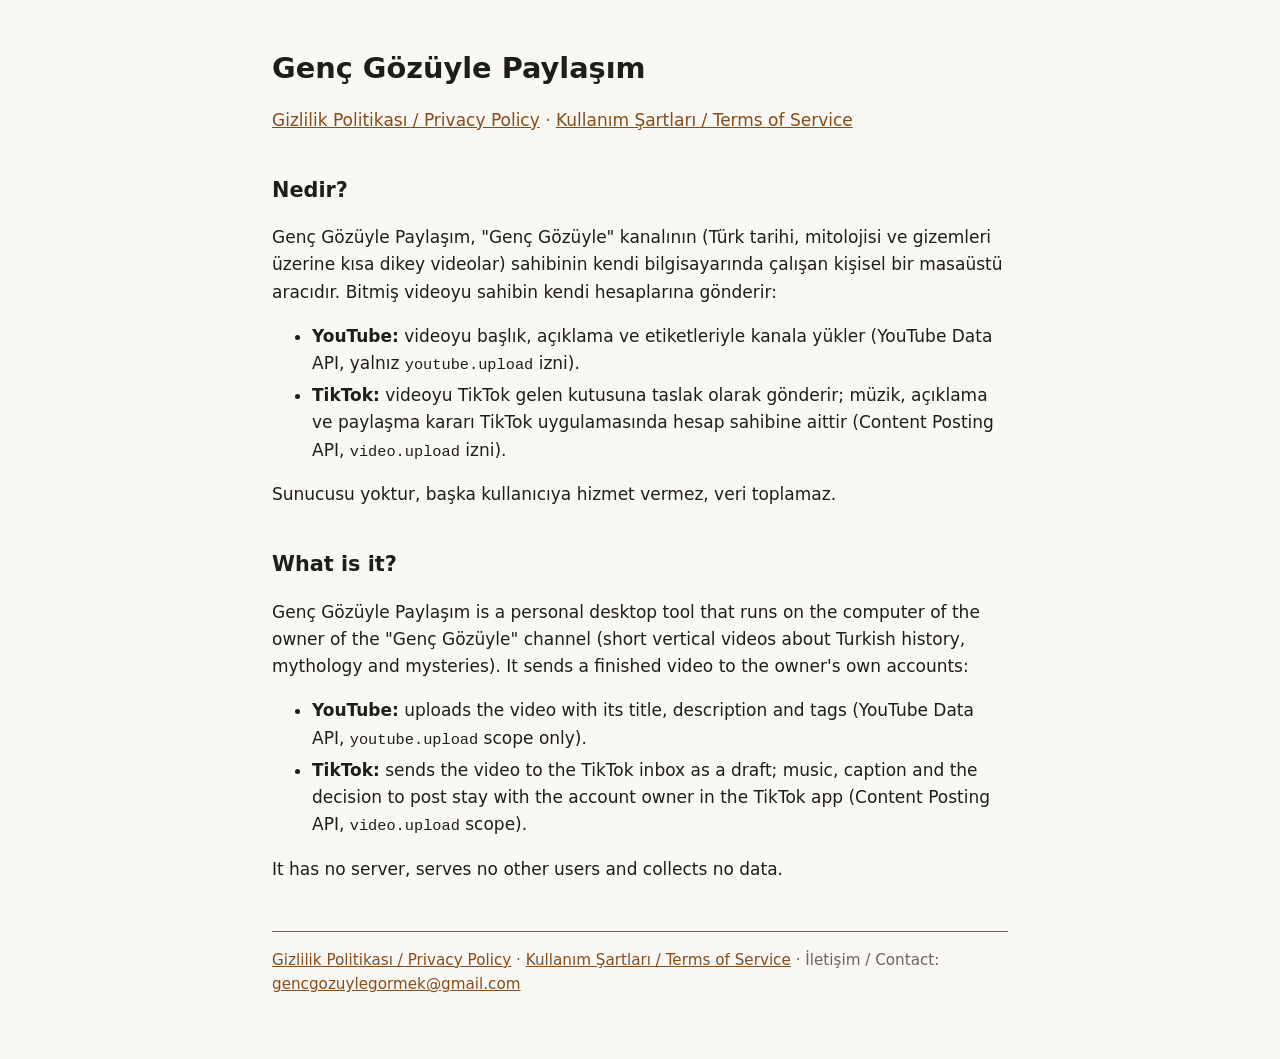
==== index.html @ 799bb7fa "Gizlilik politikası ve kullanım şartları sayfaları Co-Authored-By: Claude Opus 5.5 <noreply@anthropi" ====
<!doctype html>
<html lang="tr">
<head>
<meta charset="utf-8">
<meta name="viewport" content="width=device-width, initial-scale=1">
<title>Genç Gözüyle Paylaşım</title>
<link rel="stylesheet" href="stil.css">
</head>
<body>
<main>
<h1>Genç Gözüyle Paylaşım</h1>
<nav><a href="gizlilik.html">Gizlilik Politikası / Privacy Policy</a> · <a href="kosullar.html">Kullanım Şartları / Terms of Service</a></nav>

<section lang="tr">
<h2>Nedir?</h2>
<p>Genç Gözüyle Paylaşım, "Genç Gözüyle" kanalının (Türk tarihi, mitolojisi ve gizemleri üzerine kısa dikey videolar) sahibinin
kendi bilgisayarında çalışan kişisel bir masaüstü aracıdır. Bitmiş videoyu sahibin kendi hesaplarına gönderir:</p>
<ul>
<li><strong>YouTube:</strong> videoyu başlık, açıklama ve etiketleriyle kanala yükler (YouTube Data API, yalnız <code>youtube.upload</code> izni).</li>
<li><strong>TikTok:</strong> videoyu TikTok gelen kutusuna taslak olarak gönderir; müzik, açıklama ve paylaşma kararı TikTok uygulamasında hesap sahibine aittir (Content Posting API, <code>video.upload</code> izni).</li>
</ul>
<p>Sunucusu yoktur, başka kullanıcıya hizmet vermez, veri toplamaz.</p>
</section>

<section lang="en">
<h2>What is it?</h2>
<p>Genç Gözüyle Paylaşım is a personal desktop tool that runs on the computer of the owner of the "Genç Gözüyle" channel
(short vertical videos about Turkish history, mythology and mysteries). It sends a finished video to the owner's own accounts:</p>
<ul>
<li><strong>YouTube:</strong> uploads the video with its title, description and tags (YouTube Data API, <code>youtube.upload</code> scope only).</li>
<li><strong>TikTok:</strong> sends the video to the TikTok inbox as a draft; music, caption and the decision to post stay with the account owner in the TikTok app (Content Posting API, <code>video.upload</code> scope).</li>
</ul>
<p>It has no server, serves no other users and collects no data.</p>
</section>

<footer><a href="gizlilik.html">Gizlilik Politikası / Privacy Policy</a> · <a href="kosullar.html">Kullanım Şartları / Terms of Service</a> · İletişim / Contact: <a href="mailto:gencgozuylegormek@gmail.com">gencgozuylegormek@gmail.com</a></footer>
</main>
</body>
</html>
---- stil.css ----
:root { --zemin: #faf8f4; --metin: #1f1d1a; --soluk: #6b655c; --vurgu: #8a4b16; }
@media (prefers-color-scheme: dark) { :root { --zemin: #1a1816; --metin: #ece7df; --soluk: #a39b8f; --vurgu: #e0a060; } }
body { margin: 0; background: var(--zemin); color: var(--metin); font: 17px/1.6 system-ui, -apple-system, "Segoe UI", sans-serif; }
main { max-width: 46rem; margin: 0 auto; padding: 2rem 16px 4rem; }
h1 { font-size: 1.8rem; line-height: 1.25; }
h2 { margin-top: 2.5rem; font-size: 1.3rem; }
h3 { font-size: 1.05rem; }
a { color: var(--vurgu); }
nav, footer, .tarih { color: var(--soluk); }
footer { margin-top: 3rem; border-top: 1px solid currentColor; padding-top: 1rem; font-size: .95rem; }
code { font-size: .9em; }
li { margin: .3rem 0; }
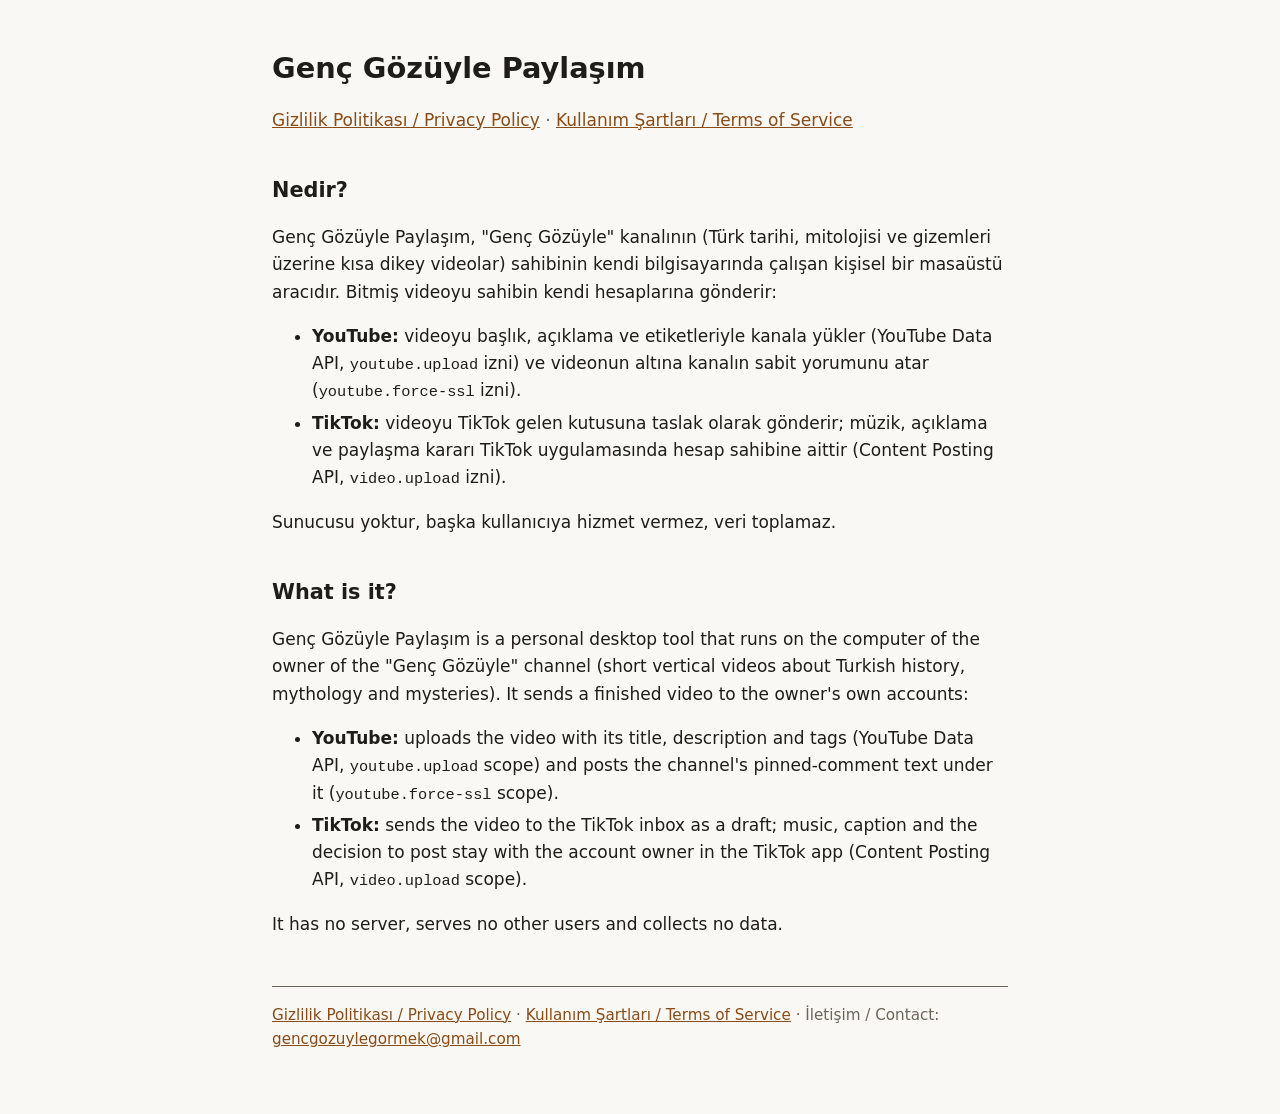
==== commit a03a233a: "YouTube: sabit yorum (youtube.force-ssl) açıklaması Co-Authored-By: Claude Opus 5.5 <noreply@anthrop" ====
--- a/index.html
+++ b/index.html
@@ -16,7 +16,7 @@
 <p>Genç Gözüyle Paylaşım, "Genç Gözüyle" kanalının (Türk tarihi, mitolojisi ve gizemleri üzerine kısa dikey videolar) sahibinin
 kendi bilgisayarında çalışan kişisel bir masaüstü aracıdır. Bitmiş videoyu sahibin kendi hesaplarına gönderir:</p>
 <ul>
-<li><strong>YouTube:</strong> videoyu başlık, açıklama ve etiketleriyle kanala yükler (YouTube Data API, yalnız <code>youtube.upload</code> izni).</li>
+<li><strong>YouTube:</strong> videoyu başlık, açıklama ve etiketleriyle kanala yükler (YouTube Data API, <code>youtube.upload</code> izni) ve videonun altına kanalın sabit yorumunu atar (<code>youtube.force-ssl</code> izni).</li>
 <li><strong>TikTok:</strong> videoyu TikTok gelen kutusuna taslak olarak gönderir; müzik, açıklama ve paylaşma kararı TikTok uygulamasında hesap sahibine aittir (Content Posting API, <code>video.upload</code> izni).</li>
 </ul>
 <p>Sunucusu yoktur, başka kullanıcıya hizmet vermez, veri toplamaz.</p>
@@ -27,7 +27,7 @@
 <p>Genç Gözüyle Paylaşım is a personal desktop tool that runs on the computer of the owner of the "Genç Gözüyle" channel
 (short vertical videos about Turkish history, mythology and mysteries). It sends a finished video to the owner's own accounts:</p>
 <ul>
-<li><strong>YouTube:</strong> uploads the video with its title, description and tags (YouTube Data API, <code>youtube.upload</code> scope only).</li>
+<li><strong>YouTube:</strong> uploads the video with its title, description and tags (YouTube Data API, <code>youtube.upload</code> scope) and posts the channel's pinned-comment text under it (<code>youtube.force-ssl</code> scope).</li>
 <li><strong>TikTok:</strong> sends the video to the TikTok inbox as a draft; music, caption and the decision to post stay with the account owner in the TikTok app (Content Posting API, <code>video.upload</code> scope).</li>
 </ul>
 <p>It has no server, serves no other users and collects no data.</p>
